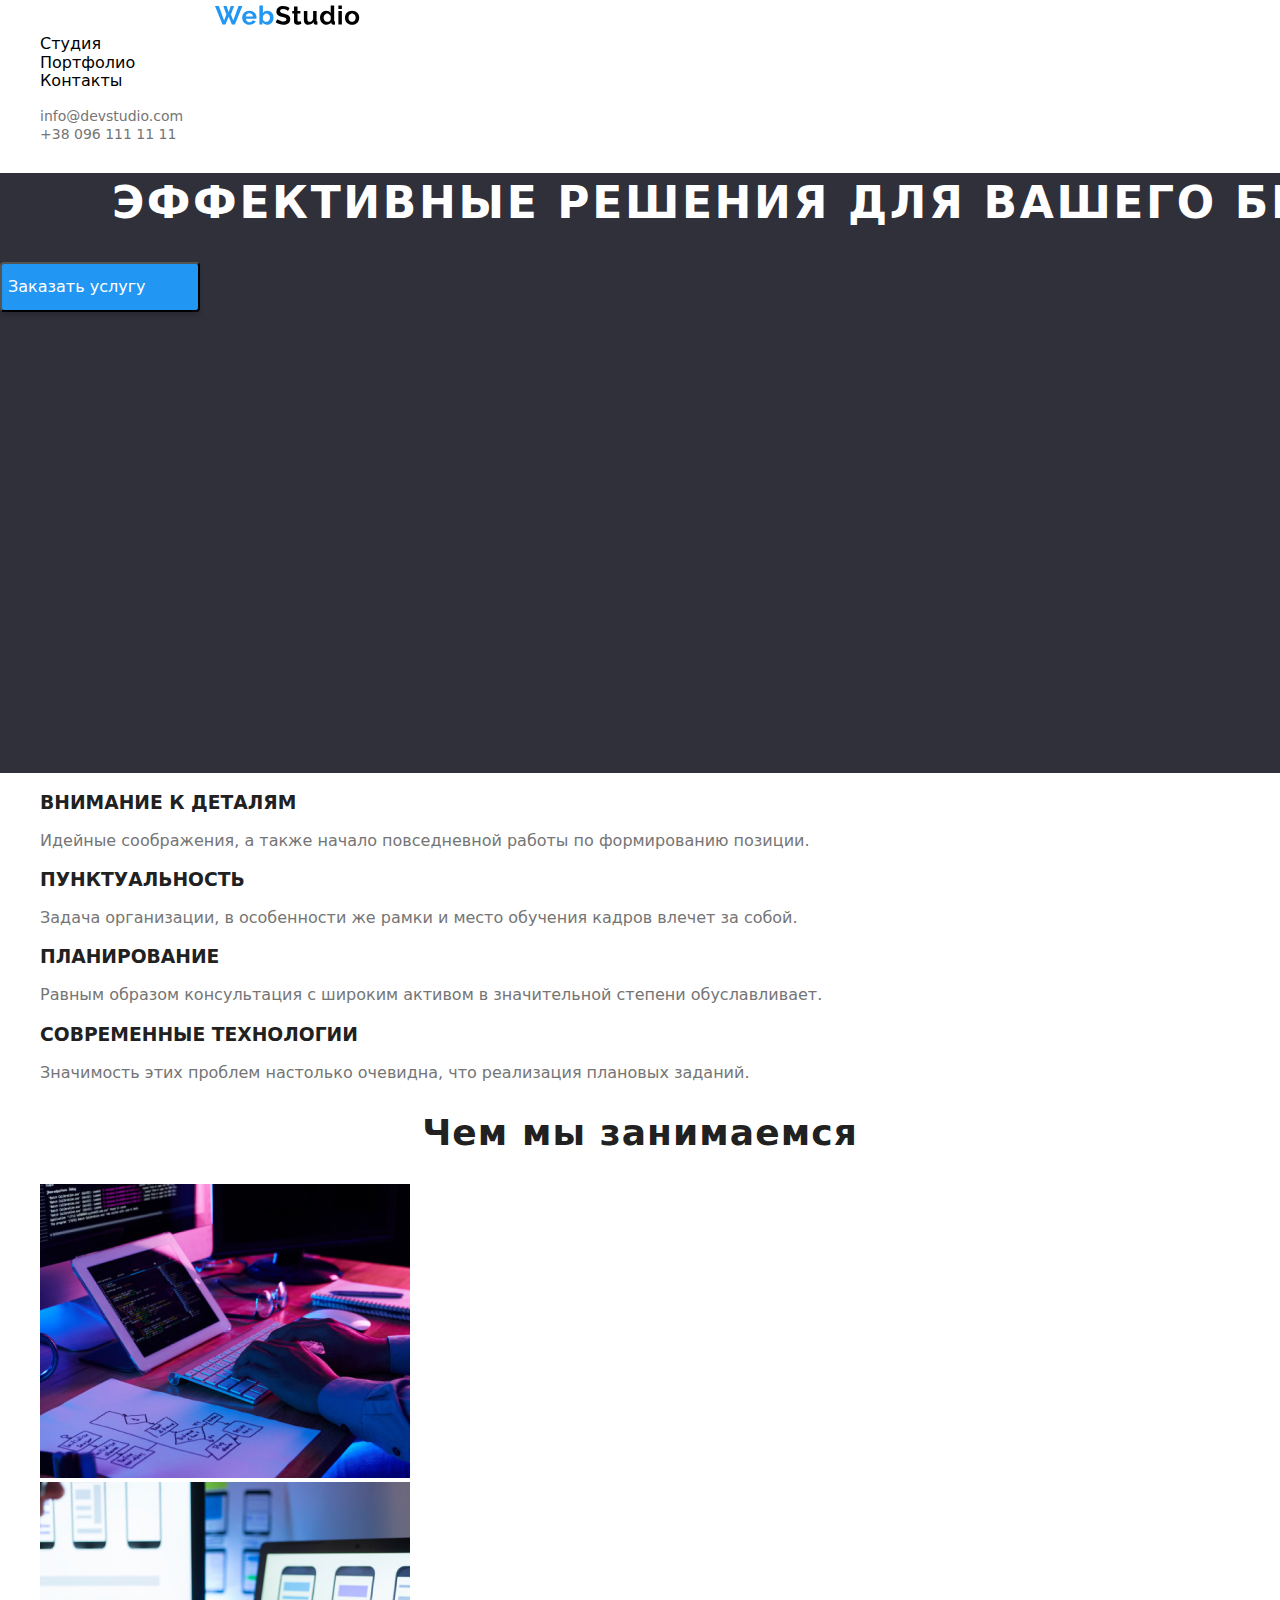
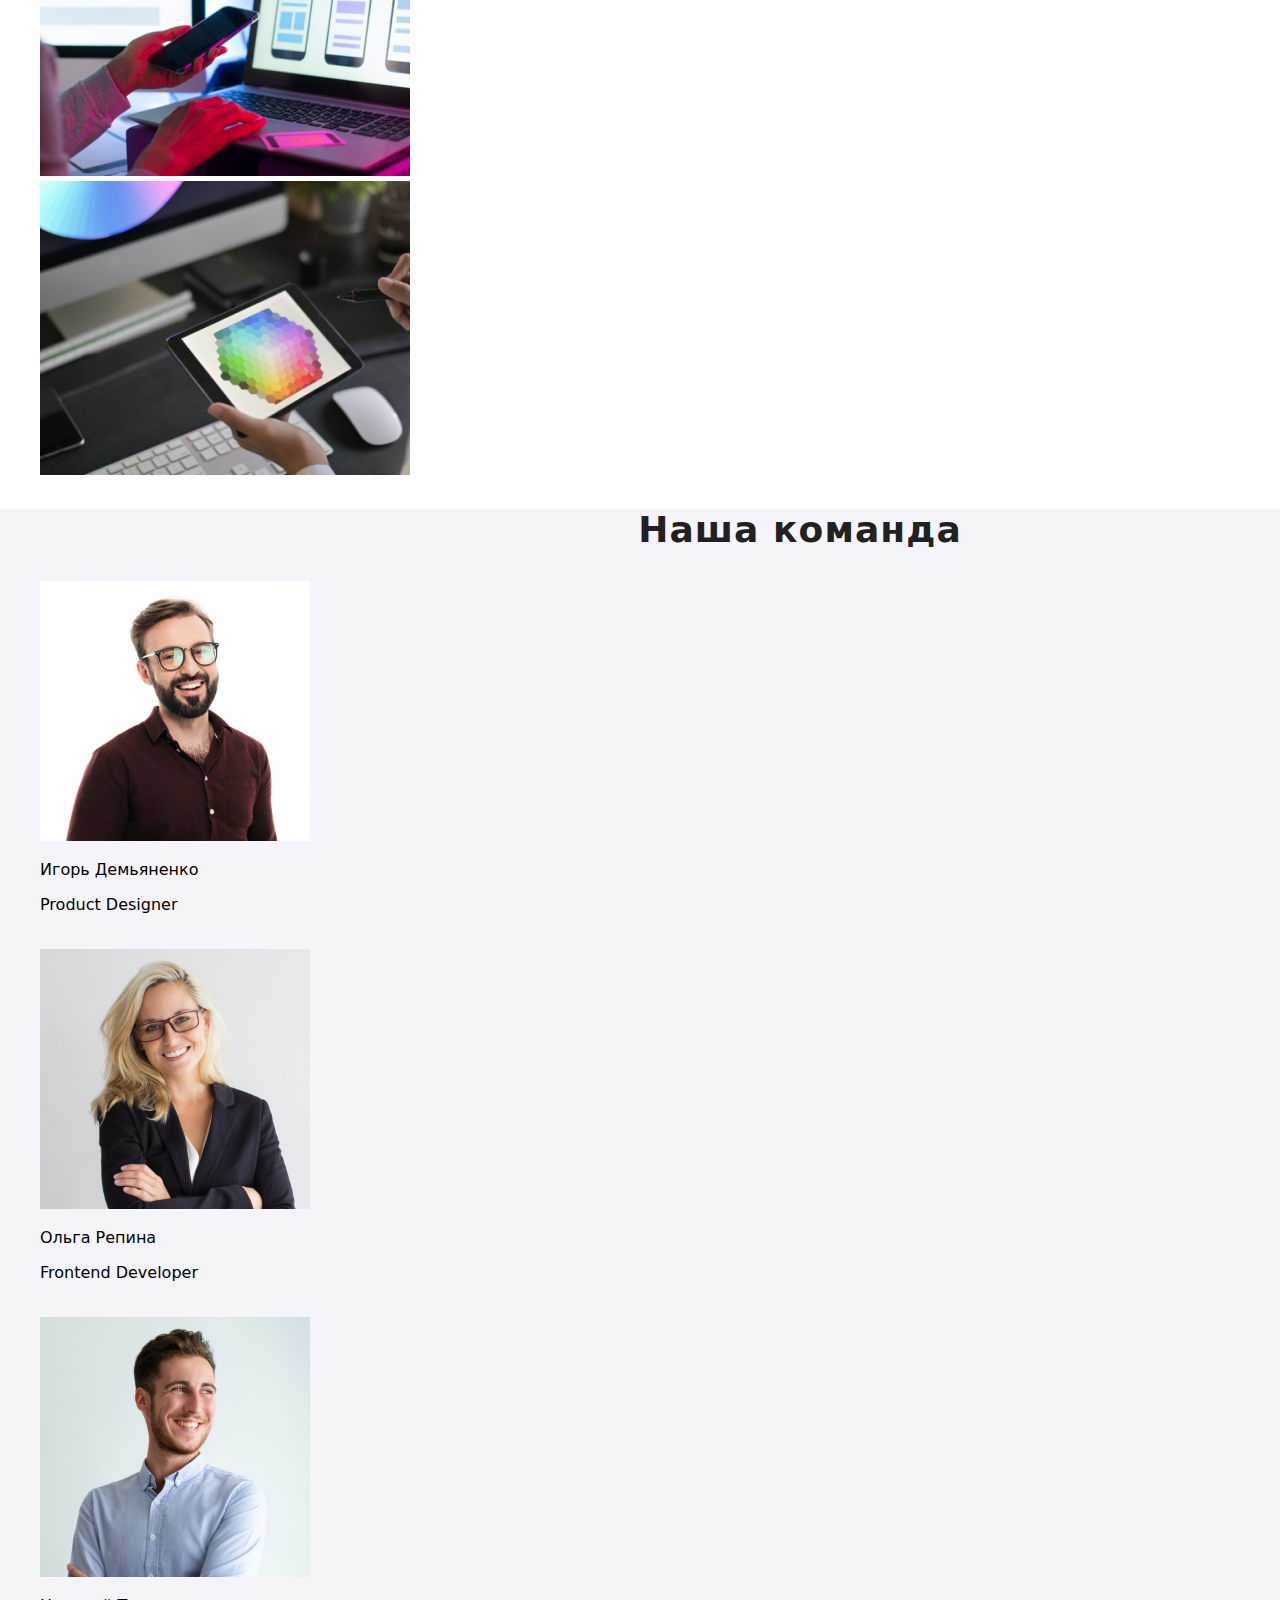
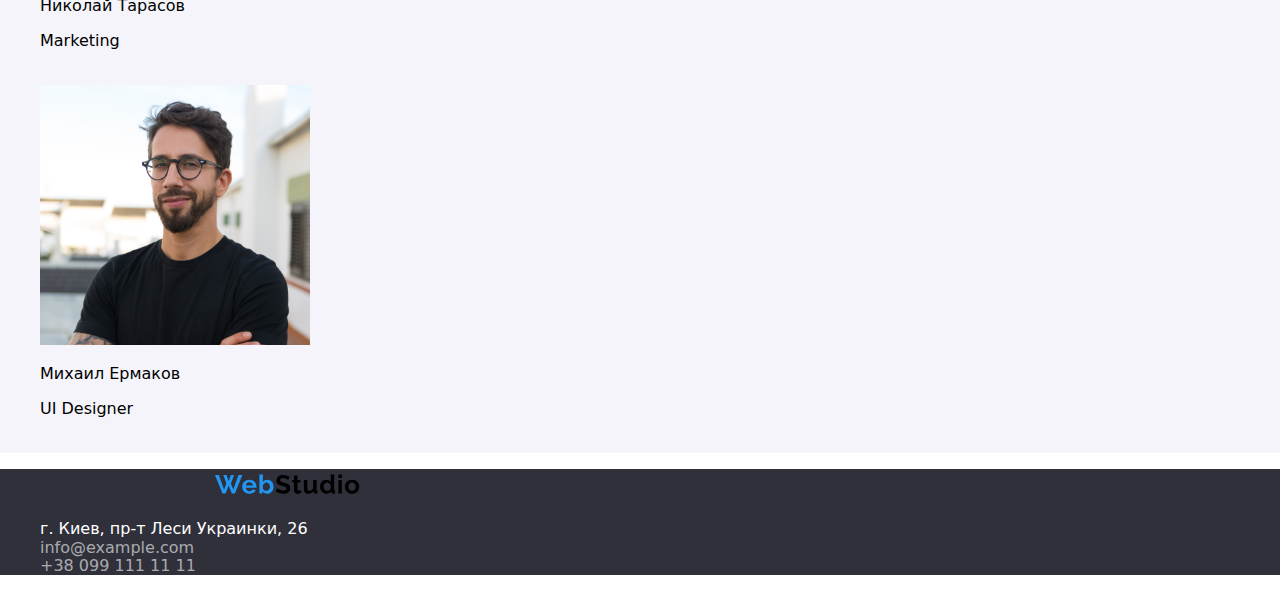
==== index.html @ 0a695cb0 "Add files via upload" ====
<!DOCTYPE html>
<html lang="ru">
  <head>
    <meta charset="UTF-8" />
    <meta name="viewport" content="width=device-width, initial-scale=1.0" />
    <title>Studio</title>
    <link
      rel="stylesheet"
      href="https://cdnjs.cloudflare.com/ajax/libs/modern-normalize/0.7.0/modern-normalize.min.css"
    />
    <link rel="stylesheet" href="./css/studio.css" />
    <link
      href="https://fonts.googleapis.com/css2?family=Roboto:wght@400;700&display=swap"
      rel="stylesheet"
    />
  </head>
  <body>
    <header class="header-content">
      <nav>
        <a class="company-logo" href="">
          <img
            src="./img/img-studio/WebStudio.svg"
            width="145"
            height="31"
            alt="логотип-WebStudio"
          />
        </a>

        <ul class="nav-link-list">
          <li><a class="nav-link" href="./index.html"> Студия</a></li>
          <li><a class="nav-link" href="./portfolio.html"> Портфолио</a></li>
          <li><a class="nav-link" href="">Контакты</a></li>
        </ul>
      </nav>

      <ul>
        <li>
          <a class="contact-link" href="mailto:info@devstudio.com">
            info@devstudio.com</a
          >
        </li>
        <li>
          <a class="contact-link" href="tel:+380961111111">+38 096 111 11 11</a>
        </li>
      </ul>
    </header>

    <main class="main-content">
      <section class="section-hero">
        <h1 class="title-hero">Эффективные решения для вашего бизнеса</h1>
        <button class="order-service-button" type="button">
          Заказать услугу
        </button>
      </section>

      <!--Studio strong sides-->
      <section>
        <!--<h2>Сильные стороны</h2>-->
        <ul>
          <li>
            <h3 class="title3">Внимание к деталям</h3>
            <p class="strong-sides-description">
              Идейные соображения, а также начало повседневной работы по
              формированию позиции.
            </p>
          </li>
          <li>
            <h3 class="title3">Пунктуальность</h3>
            <p class="strong-sides-description">
              Задача организации, в особенности же рамки и место обучения кадров
              влечет за собой.
            </p>
          </li>
          <li>
            <h3 class="title3">Планирование</h3>
            <p class="strong-sides-description">
              Равным образом консультация с широким активом в значительной
              степени обуславливает.
            </p>
          </li>
          <li>
            <h3 class="title3">Современные технологии</h3>
            <p class="strong-sides-description">
              Значимость этих проблем настолько очевидна, что реализация
              плановых заданий.
            </p>
          </li>
        </ul>
      </section>
      <h2 class="title2">Чем мы занимаемся</h2>
      <ul>
        <li>
          <img
            src="./img/img-studio/coding.jpg"
            width="370"
            height="294"
            alt="услуги-html/css"
          />
        </li>
        <li>
          <img
            src="./img/img-studio/programming.jpg"
            width="370"
            height="294"
            alt="услуги-програмирования"
          />
        </li>
        <li>
          <img
            src="./img/img-studio/design.jpg"
            width="370"
            height="294"
            alt="услуги-дизайна"
          />
        </li>
      </ul>

      <!--Team info conteiner-->
      <section class="team-list">
        <h2 class="title2">Наша команда</h2>
        <ul>
          <li class="figure-item">
            <img
              src="./img/img-studio/demianenko.jpg"
              width="270"
              height="260"
              alt="demianenko-pic"
            />
            <p>Игорь Демьяненко</p>
            <p>Product Designer</p>
          </li>

          <li class="figure-item">
            <img
              src="./img/img-studio/repina.jpg"
              width="270"
              height="260"
              alt="repina-pic"
            />
            <p>Ольга Репина</p>
            <p>Frontend Developer</p>
          </li>

          <li class="figure-item">
            <img
              src="./img/img-studio/tarasov.jpg"
              width="270"
              height="260"
              alt="tarasov-pic"
            />
            <p>Николай Тарасов</p>
            <p>Marketing</p>
          </li>

          <li class="figure-item">
            <img
              src="./img/img-studio/iermakov.jpg"
              width="270"
              height="260"
              alt="iermakov-pic"
            />
            <p>Михаил Ермаков</p>
            <p>UI Designer</p>
          </li>
        </ul>
      </section>
    </main>

    <footer class="footer">
      <a class="company-logo" href="">
        <img
          src="./img/img-studio/WebStudio.svg"
          width="145"
          height="31"
          alt="логотип-WebStudio"
        />
      </a>
      <ul>
        <li class="adress-info-footer">г. Киев, пр-т Леси Украинки, 26</li>
        <li class="contacts-footer">info@example.com</li>
        <li class="contacts-footer">+38 099 111 11 11</li>
      </ul>
    </footer>
  </body>
</html>
---- css/studio.css ----
.body {
  font-family: "Roboto", sans-serif;
  font-size: 14px;
  font-weight: normal;
  background-color: #e5e5e5;
}
ul {
  list-style: none;
}

.header-content {
  background-color: #ffffff;
  width: 1600px;
}

.company-logo {
  margin-top: 24px;
  margin-bottom: 25px;
  margin-left: 215px;
  margin-right: 1240px;
}

.nav-link-list {
  margin: 0;
}
.nav-link {
  color: black;
  text-decoration: none;
}

.nav-link:hover,
.nav-link:focus {
  color: rgb(0, 119, 255);
}

.contact-link {
  color: #757575;
  font-size: 14px;
  text-decoration: none;
}

.contact-link:hover,
.contact-link:focus {
  color: rgb(0, 119, 255);
}

.main-content {
  background-color: #ffffff;
}

.title-hero {
  font-style: normal;
  font-weight: 900;
  font-size: 44px;
  line-height: 60px;
  text-align: center;
  vertical-align: middle;
  letter-spacing: 0.06em;
  text-transform: uppercase;
  color: #ffffff;
}

.section-hero {
  background-color: #2f303a;
  width: 1600px;
  height: 600px;
}

.order-service-button {
  width: 200px;
  height: 50px;
  left: 700px;
  top: 433px;
  color: white;
  display: flex;
  align-items: center;
  text-align: center;
  background-color: #2196f3;
  box-shadow: 0px 4px 4px rgba(0, 0, 0, 0.15);
  border-radius: 4px;
}

.order-service-button:hover {
  width: 200px;
  height: 50px;
  left: 700px;
  top: 433px;
  color: white;
  display: flex;
  align-items: center;
  text-align: center;
  background-color: #188ce8;
  box-shadow: 0px 4px 4px rgba(0, 0, 0, 0.15);
  border-radius: 4px;
}

.title2 {
  font-weight: bold;
  font-size: 36px;
  line-height: 42px;
  text-align: center;
  letter-spacing: 0.03em;
  color: #212121;
}

.title3 {
  font-weight: bold;
  text-transform: uppercase;
  color: #212121;
}

.strong-sides-description {
  color: #757575;
}
.team-list {
  background-color: #f5f4fa;
  width: 1600px;
}

.figure-item {
  width: 270px;
  height: 368px;
}

.footer {
  background-color: #2f303a;
  width: 1600px;
}

.adress-info-footer {
  color: white;
}
.contacts-footer {
  color: rgba(255, 255, 255, 0.6);
}
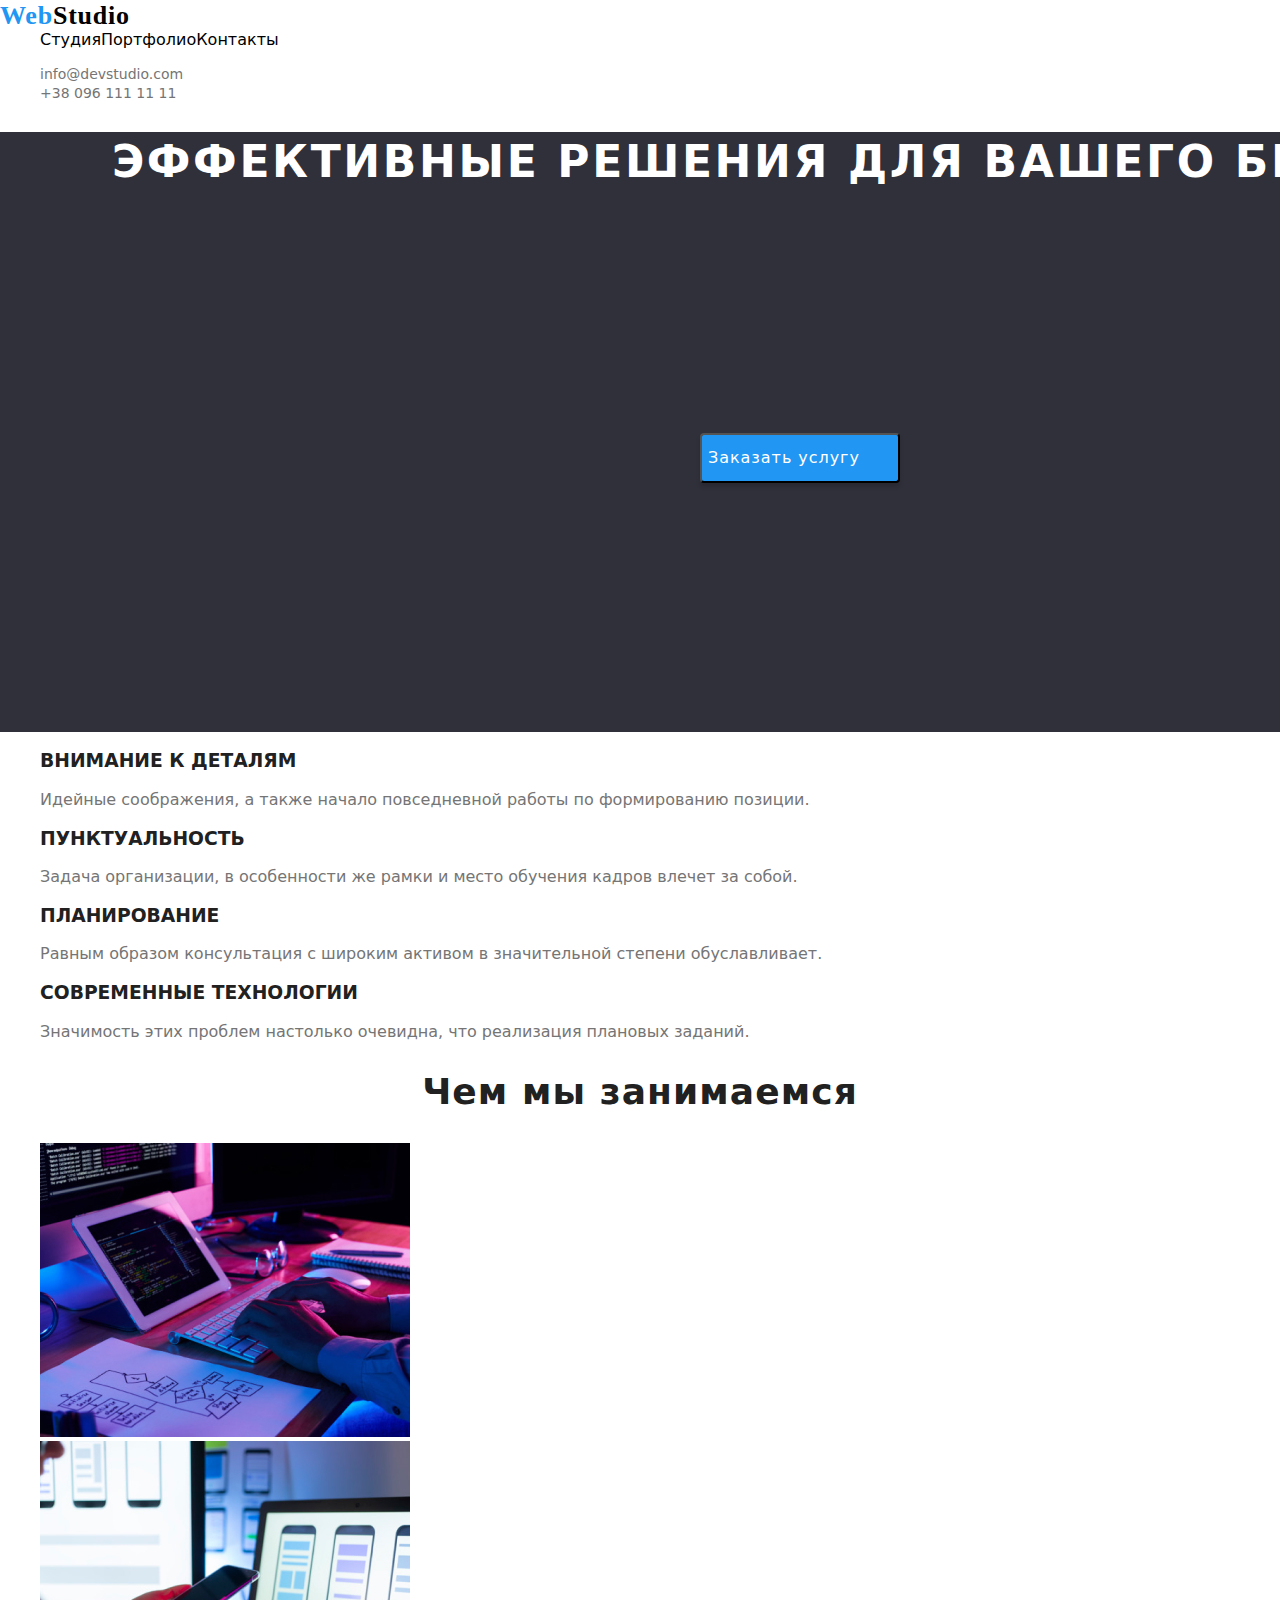
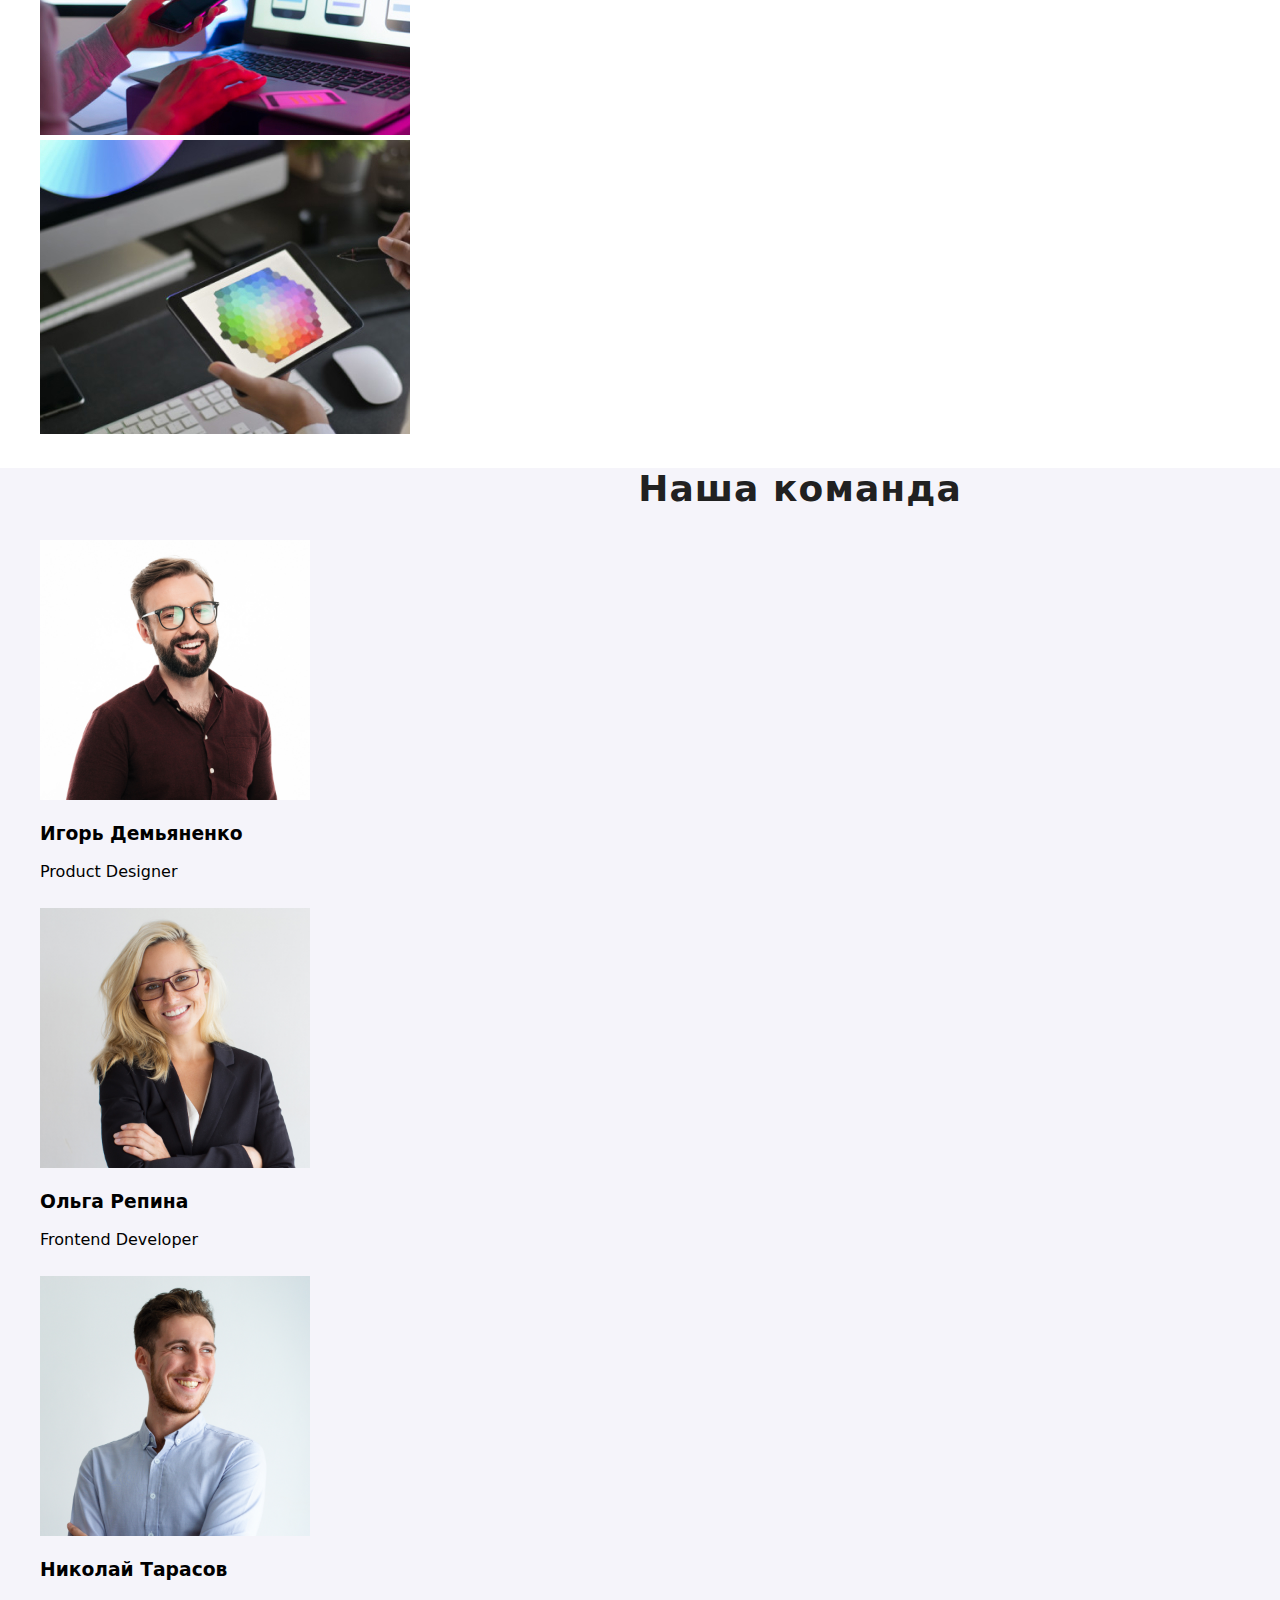
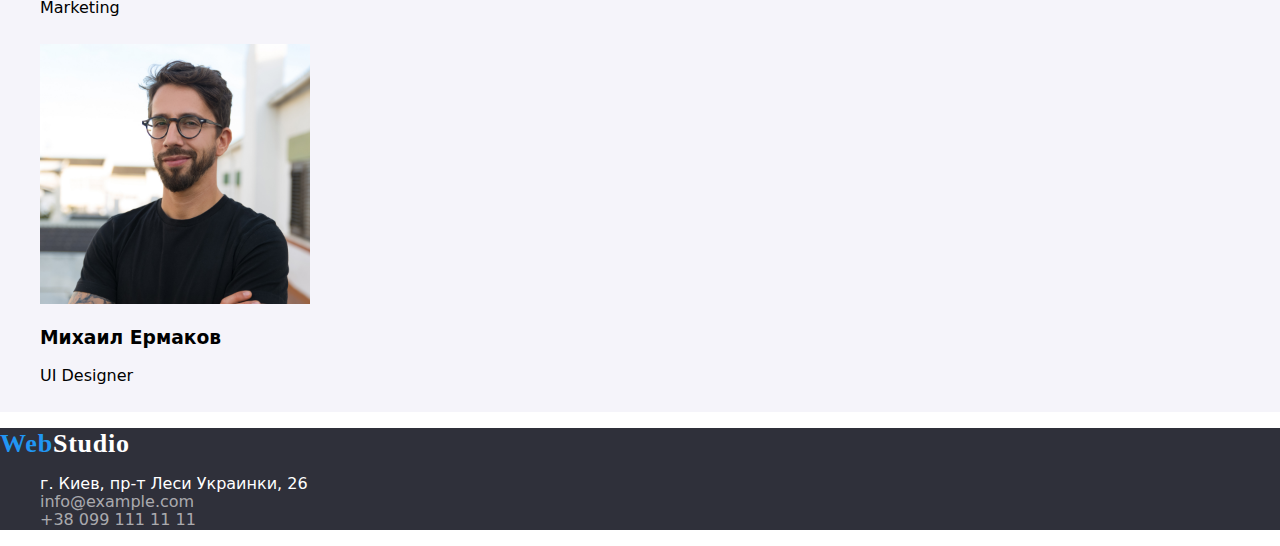
==== commit 613c4cf1: "Add files via upload" ====
--- a/index.html
+++ b/index.html
@@ -17,13 +17,8 @@
   <body>
     <header class="header-content">
       <nav>
-        <a class="company-logo" href="">
-          <img
-            src="./img/img-studio/WebStudio.svg"
-            width="145"
-            height="31"
-            alt="логотип-WebStudio"
-          />
+        <a class="company-logo" href=""
+          ><span class="logo-web">Web</span>Studio
         </a>
 
         <ul class="nav-link-list">
@@ -58,28 +53,28 @@
         <!--<h2>Сильные стороны</h2>-->
         <ul>
           <li>
-            <h3 class="title3">Внимание к деталям</h3>
+            <h3 class="string-sides">Внимание к деталям</h3>
             <p class="strong-sides-description">
               Идейные соображения, а также начало повседневной работы по
               формированию позиции.
             </p>
           </li>
           <li>
-            <h3 class="title3">Пунктуальность</h3>
+            <h3 class="string-sides">Пунктуальность</h3>
             <p class="strong-sides-description">
               Задача организации, в особенности же рамки и место обучения кадров
               влечет за собой.
             </p>
           </li>
           <li>
-            <h3 class="title3">Планирование</h3>
+            <h3 class="string-sides">Планирование</h3>
             <p class="strong-sides-description">
               Равным образом консультация с широким активом в значительной
               степени обуславливает.
             </p>
           </li>
           <li>
-            <h3 class="title3">Современные технологии</h3>
+            <h3 class="string-sides">Современные технологии</h3>
             <p class="strong-sides-description">
               Значимость этих проблем настолько очевидна, что реализация
               плановых заданий.
@@ -93,7 +88,6 @@
           <img
             src="./img/img-studio/coding.jpg"
             width="370"
-            height="294"
             alt="услуги-html/css"
           />
         </li>
@@ -101,7 +95,6 @@
           <img
             src="./img/img-studio/programming.jpg"
             width="370"
-            height="294"
             alt="услуги-програмирования"
           />
         </li>
@@ -109,7 +102,6 @@
           <img
             src="./img/img-studio/design.jpg"
             width="370"
-            height="294"
             alt="услуги-дизайна"
           />
         </li>
@@ -123,10 +115,9 @@
             <img
               src="./img/img-studio/demianenko.jpg"
               width="270"
-              height="260"
               alt="demianenko-pic"
             />
-            <p>Игорь Демьяненко</p>
+            <h3>Игорь Демьяненко</h3>
             <p>Product Designer</p>
           </li>
 
@@ -134,10 +125,9 @@
             <img
               src="./img/img-studio/repina.jpg"
               width="270"
-              height="260"
               alt="repina-pic"
             />
-            <p>Ольга Репина</p>
+            <h3>Ольга Репина</h3>
             <p>Frontend Developer</p>
           </li>
 
@@ -145,10 +135,9 @@
             <img
               src="./img/img-studio/tarasov.jpg"
               width="270"
-              height="260"
               alt="tarasov-pic"
             />
-            <p>Николай Тарасов</p>
+            <h3>Николай Тарасов</h3>
             <p>Marketing</p>
           </li>
 
@@ -156,10 +145,9 @@
             <img
               src="./img/img-studio/iermakov.jpg"
               width="270"
-              height="260"
               alt="iermakov-pic"
             />
-            <p>Михаил Ермаков</p>
+            <h3>Михаил Ермаков</h3>
             <p>UI Designer</p>
           </li>
         </ul>
@@ -168,12 +156,8 @@
 
     <footer class="footer">
       <a class="company-logo" href="">
-        <img
-          src="./img/img-studio/WebStudio.svg"
-          width="145"
-          height="31"
-          alt="логотип-WebStudio"
-        />
+        <span class="logo-web">Web</span
+        ><span class="logo-studio-footer">Studio</span>
       </a>
       <ul>
         <li class="adress-info-footer">г. Киев, пр-т Леси Украинки, 26</li>
--- a/css/studio.css
+++ b/css/studio.css
@@ -2,11 +2,18 @@
   font-family: "Roboto", sans-serif;
   font-size: 14px;
   font-weight: normal;
+  font-style: normal;
+  color: #000000;
   background-color: #e5e5e5;
 }
 ul {
   list-style: none;
 }
+
+/* .link {
+  color: #000000;
+  text-decoration: none;
+} */
 
 .header-content {
   background-color: #ffffff;
@@ -14,16 +21,36 @@
 }
 
 .company-logo {
-  margin-top: 24px;
-  margin-bottom: 25px;
-  margin-left: 215px;
-  margin-right: 1240px;
+  width: 145px;
+  height: 31px;
+  left: 215px;
+  top: 24px;
+  text-decoration: none;
+  color: #000000;
+  font-family: Raleway;
+  font-style: normal;
+  font-weight: bold;
+  font-size: 26px;
+  line-height: 31px;
+  letter-spacing: 0.03em;
+}
+
+.logo-web {
+  color: #2196f3;
 }
 
 .nav-link-list {
   margin: 0;
+  display: flex;
+  align-items: center;
 }
+
 .nav-link {
+  text-decoration: none;
+  color: #000000;
+}
+
+.contact-link {
   color: black;
   text-decoration: none;
 }
@@ -31,6 +58,7 @@
 .nav-link:hover,
 .nav-link:focus {
   color: rgb(0, 119, 255);
+  text-shadow: 0px 4px 4px rgba(0, 0, 0, 0.25);
 }
 
 .contact-link {
@@ -67,20 +95,23 @@
 }
 
 .order-service-button {
+  position: absolute;
+  display: flex;
   width: 200px;
   height: 50px;
   left: 700px;
   top: 433px;
   color: white;
-  display: flex;
   align-items: center;
   text-align: center;
+  letter-spacing: 0.06em;
   background-color: #2196f3;
   box-shadow: 0px 4px 4px rgba(0, 0, 0, 0.15);
   border-radius: 4px;
 }
 
-.order-service-button:hover {
+/* .order-service-button:hover,
+.order-service-button:focus {
   width: 200px;
   height: 50px;
   left: 700px;
@@ -92,7 +123,7 @@
   background-color: #188ce8;
   box-shadow: 0px 4px 4px rgba(0, 0, 0, 0.15);
   border-radius: 4px;
-}
+} */
 
 .title2 {
   font-weight: bold;
@@ -103,7 +134,7 @@
   color: #212121;
 }
 
-.title3 {
+.string-sides {
   font-weight: bold;
   text-transform: uppercase;
   color: #212121;
@@ -127,6 +158,10 @@
   width: 1600px;
 }
 
+.logo-studio-footer {
+  color: #ffffff;
+}
+
 .adress-info-footer {
   color: white;
 }
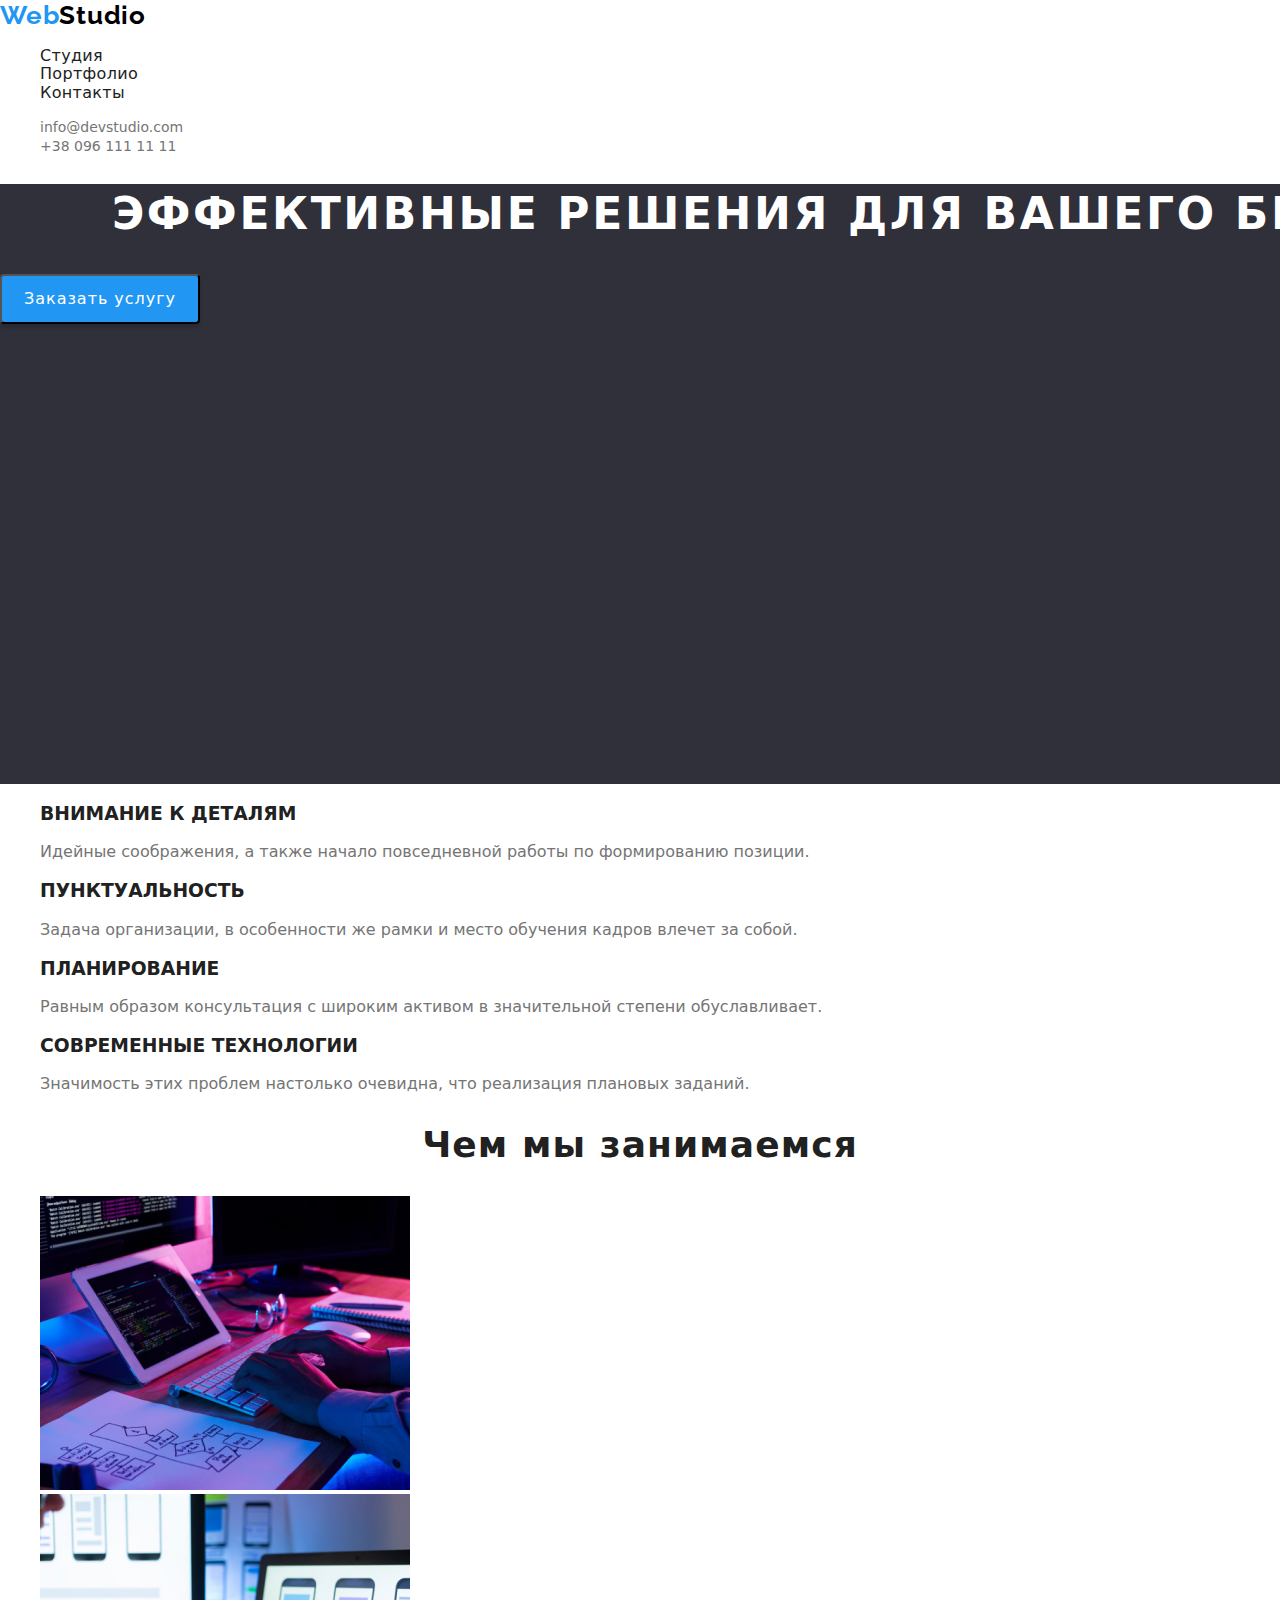
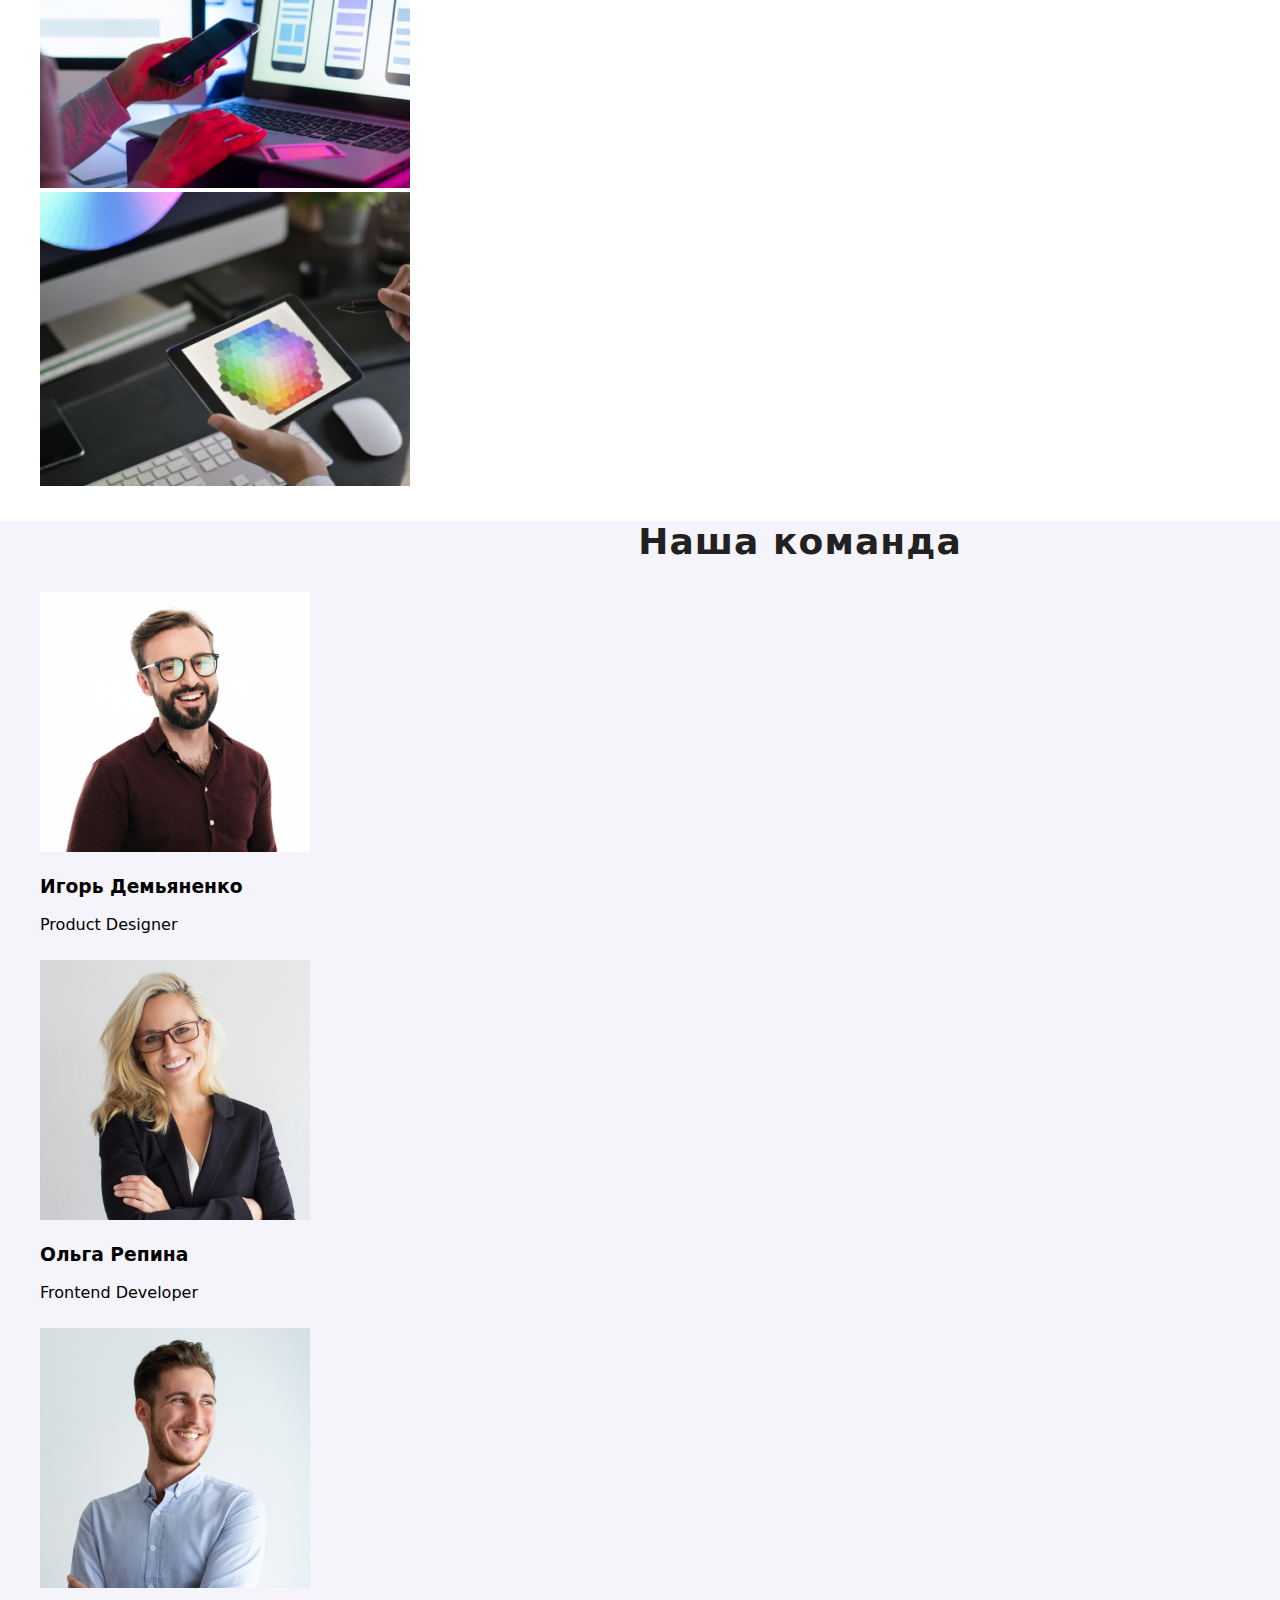
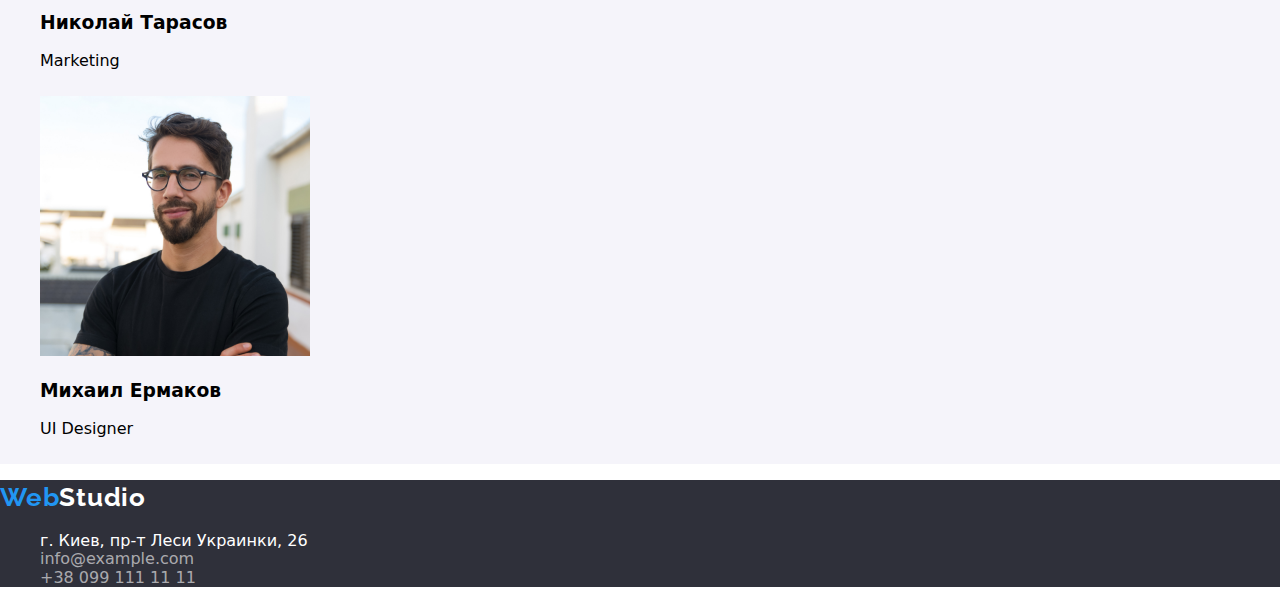
==== commit 17901966: "Add files via upload" ====
--- a/index.html
+++ b/index.html
@@ -8,9 +8,13 @@
       rel="stylesheet"
       href="https://cdnjs.cloudflare.com/ajax/libs/modern-normalize/0.7.0/modern-normalize.min.css"
     />
-    <link rel="stylesheet" href="./css/studio.css" />
+    <link rel="stylesheet" href="./css/styles.css" />
     <link
       href="https://fonts.googleapis.com/css2?family=Roboto:wght@400;700&display=swap"
+      rel="stylesheet"
+    />
+    <link
+      href="https://fonts.googleapis.com/css2?family=Raleway:wght@600&display=swap"
       rel="stylesheet"
     />
   </head>
@@ -53,28 +57,28 @@
         <!--<h2>Сильные стороны</h2>-->
         <ul>
           <li>
-            <h3 class="string-sides">Внимание к деталям</h3>
+            <h3 class="strong-sides">Внимание к деталям</h3>
             <p class="strong-sides-description">
               Идейные соображения, а также начало повседневной работы по
               формированию позиции.
             </p>
           </li>
           <li>
-            <h3 class="string-sides">Пунктуальность</h3>
+            <h3 class="strong-sides">Пунктуальность</h3>
             <p class="strong-sides-description">
               Задача организации, в особенности же рамки и место обучения кадров
               влечет за собой.
             </p>
           </li>
           <li>
-            <h3 class="string-sides">Планирование</h3>
+            <h3 class="strong-sides">Планирование</h3>
             <p class="strong-sides-description">
               Равным образом консультация с широким активом в значительной
               степени обуславливает.
             </p>
           </li>
           <li>
-            <h3 class="string-sides">Современные технологии</h3>
+            <h3 class="strong-sides">Современные технологии</h3>
             <p class="strong-sides-description">
               Значимость этих проблем настолько очевидна, что реализация
               плановых заданий.
@@ -82,7 +86,7 @@
           </li>
         </ul>
       </section>
-      <h2 class="title2">Чем мы занимаемся</h2>
+      <h2 class="title-company-features">Чем мы занимаемся</h2>
       <ul>
         <li>
           <img
@@ -109,7 +113,7 @@
 
       <!--Team info conteiner-->
       <section class="team-list">
-        <h2 class="title2">Наша команда</h2>
+        <h2 class="title-company-features">Наша команда</h2>
         <ul>
           <li class="figure-item">
             <img
--- a/css/styles.css
+++ b/css/styles.css
@@ -0,0 +1,298 @@
+:root {
+  --main-text-color: #212121;
+  --secondary-text-color: #757575;
+  --white-text-color: #ffffff;
+  --accent-color: #2196f3;
+  --rare-text-color: #000000;
+  --footer-text-color: rgba(255, 255, 255, 0.6);
+  --text-shadow-color: rgba(0, 0, 0, 0.25);
+  --box-shadow-color: rgba(0, 0, 0, 0.15);
+  --link-accent-color: rgb(0, 119, 255);
+  --main-background-color: #ffffff;
+  --secondary-background-color: #f5f4fa;
+  --accent-background-color: #188ce8;
+  --footer-background-color: #2f303a;
+}
+.body {
+  font-family: "Roboto", sans-serif;
+  font-size: 14px;
+  font-style: normal;
+  font-weight: normal;
+  color: var(--main-text-color);
+  background-color: var(--main-background-color);
+}
+
+ul {
+  list-style: none;
+}
+
+/* .link {
+  color: #000000;
+  text-decoration: none;
+} */
+
+.header-content {
+  background-color: #ffffff;
+  width: 1600px;
+}
+
+.company-logo {
+  width: 145px;
+  height: 31px;
+  text-decoration: none;
+  color: #000000;
+  font-family: Raleway;
+  font-style: normal;
+  font-weight: bold;
+  font-size: 26px;
+  line-height: 31px;
+  letter-spacing: 0.03em;
+}
+
+.logo-web {
+  color: #2196f3;
+}
+
+.nav-link-list {
+  align-items: center;
+}
+
+.nav-link {
+  text-decoration: none;
+  color: var(--main-text-color);
+  width: 68px;
+  height: 16px;
+  font-weight: 500;
+  line-height: 16px;
+  letter-spacing: 0.02em;
+}
+
+.contact-link {
+  color: black;
+  text-decoration: none;
+}
+
+.nav-link:hover,
+.nav-link:focus {
+  color: rgb(0, 119, 255);
+  text-shadow: 0px 4px 4px rgba(0, 0, 0, 0.25);
+}
+
+.contact-link {
+  color: #757575;
+  font-size: 14px;
+  text-decoration: none;
+}
+
+.contact-link:hover,
+.contact-link:focus {
+  color: rgb(0, 119, 255);
+}
+
+.main-content {
+  background-color: #ffffff;
+}
+
+.title-hero {
+  font-style: normal;
+  font-weight: 900;
+  font-size: 44px;
+  line-height: 60px;
+  text-align: center;
+  vertical-align: middle;
+  letter-spacing: 0.06em;
+  text-transform: uppercase;
+  color: #ffffff;
+}
+
+.section-hero {
+  background-color: #2f303a;
+  width: 1600px;
+  height: 600px;
+}
+
+.order-service-button {
+  position: absolute;
+  width: 200px;
+  height: 50px;
+  color: white;
+  align-items: center;
+  text-align: center;
+  letter-spacing: 0.06em;
+  background-color: #2196f3;
+  box-shadow: 0px 4px 4px rgba(0, 0, 0, 0.15);
+  border-radius: 4px;
+}
+
+/* .order-service-button:hover,
+.order-service-button:focus {
+  width: 200px;
+  height: 50px;
+  left: 700px;
+  top: 433px;
+  color: white;
+  display: flex;
+  align-items: center;
+  text-align: center;
+  background-color: #188ce8;
+  box-shadow: 0px 4px 4px rgba(0, 0, 0, 0.15);
+  border-radius: 4px;
+} */
+
+.title-company-features {
+  font-weight: bold;
+  font-size: 36px;
+  line-height: 42px;
+  text-align: center;
+  letter-spacing: 0.03em;
+  color: #212121;
+}
+
+.strong-sides {
+  font-weight: bold;
+  text-transform: uppercase;
+  color: #212121;
+}
+
+.strong-sides-description {
+  color: #757575;
+}
+.team-list {
+  background-color: #f5f4fa;
+  width: 1600px;
+}
+
+.figure-item {
+  width: 270px;
+  height: 368px;
+}
+
+.footer {
+  background-color: #2f303a;
+  width: 1600px;
+}
+
+.logo-studio-footer {
+  color: #ffffff;
+}
+
+.adress-info-footer {
+  color: white;
+}
+.contacts-footer {
+  color: rgba(255, 255, 255, 0.6);
+}
+
+ul {
+  list-style: none;
+}
+
+.company-logo {
+  width: 145px;
+  height: 31px;
+  text-decoration: none;
+  color: var(--rare-text-color);
+  font-family: Raleway;
+  font-style: normal;
+  font-weight: bold;
+  font-size: 26px;
+  letter-spacing: 0.03em;
+}
+
+.logo-web {
+  color: var(--accent-color);
+  line-height: 30.5px;
+}
+
+.logo-studio {
+  line-height: 35.5px;
+}
+
+.nav-link-list {
+  align-items: center;
+}
+.nav-link {
+  color: var(--main-text-color);
+  width: 68px;
+  height: 16px;
+  font-weight: 500;
+  line-height: 16px;
+  letter-spacing: 0.02em;
+}
+
+.nav-link:hover,
+.nav-link:focus {
+  color: var(--link-accent-color);
+  text-shadow: 0px 4px 4px var(--text-shadow-color);
+}
+
+.nav-link {
+  text-decoration: none;
+}
+
+.contact-link {
+  color: var(--secondary-text-color);
+  font-size: 14px;
+  font-style: normal;
+  font-weight: 500;
+  text-decoration: none;
+}
+
+.contact-link:hover,
+.contact-link:focus {
+  color: var(--link-accent-color);
+}
+
+.button-list {
+  align-items: center;
+}
+
+.work-buttons {
+  width: 145px;
+  height: 38px;
+  text-align: center;
+  font-weight: 500;
+  font-size: 16px;
+  line-height: 26px;
+  background-color: var(--secondary-background-color);
+  border-radius: 4px;
+  border: 0px;
+}
+
+.work-buttons:hover,
+.work-buttons:focus {
+  width: 145px;
+  height: 38px;
+  color: var(--white-text-color);
+  text-align: center;
+  font-weight: 500;
+  align-items: center;
+  background-color: var(--accent-background-color);
+  box-shadow: 0px 4px 4px var(--box-shadow-color);
+  border-radius: 4px;
+}
+
+.project-link {
+  text-decoration: none;
+  color: var(--main-text-color);
+}
+
+.figure {
+  display: block;
+}
+
+.footer {
+  background-color: var(--footer-background-color);
+}
+
+.logo-studio-footer {
+  color: var(--white-text-color);
+  line-height: 35.5px;
+}
+
+.adress-info-footer {
+  color: var(--white-text-color);
+}
+.contacts-footer {
+  color: var(--footer-text-color);
+}
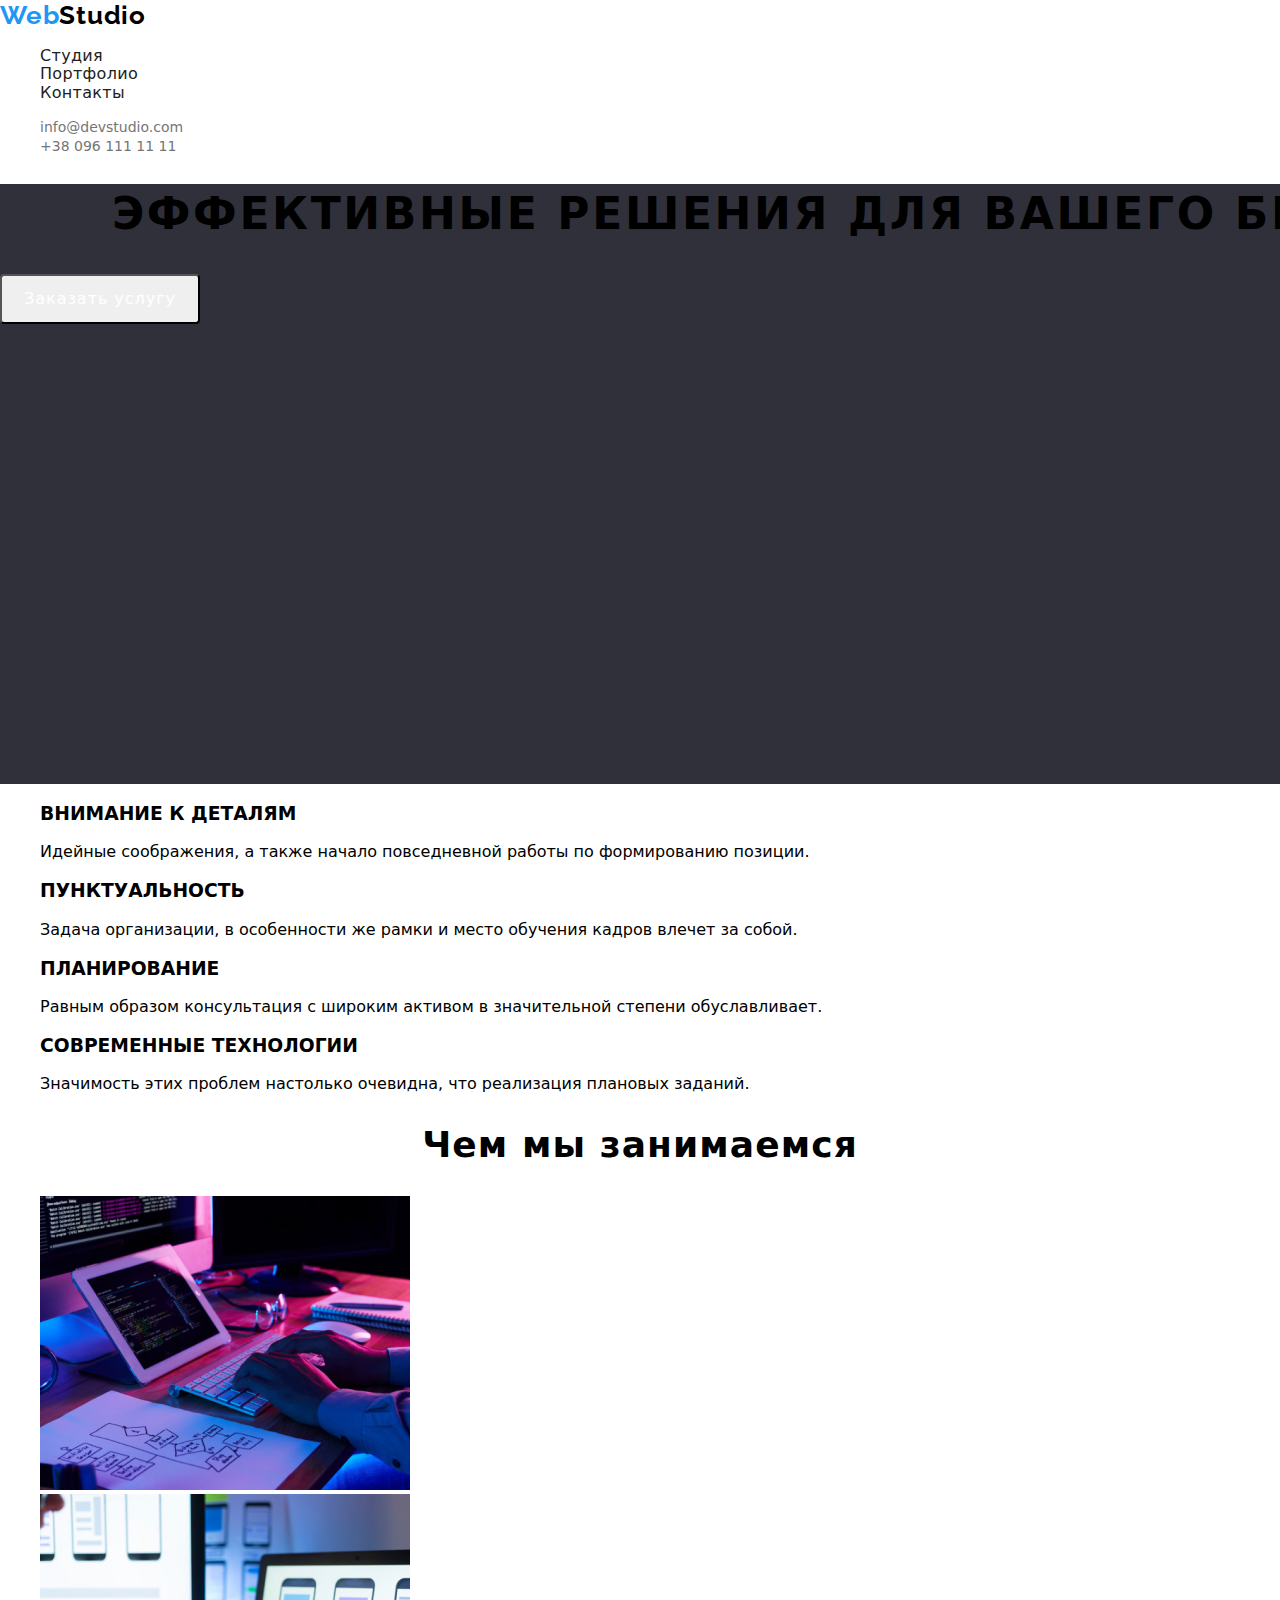
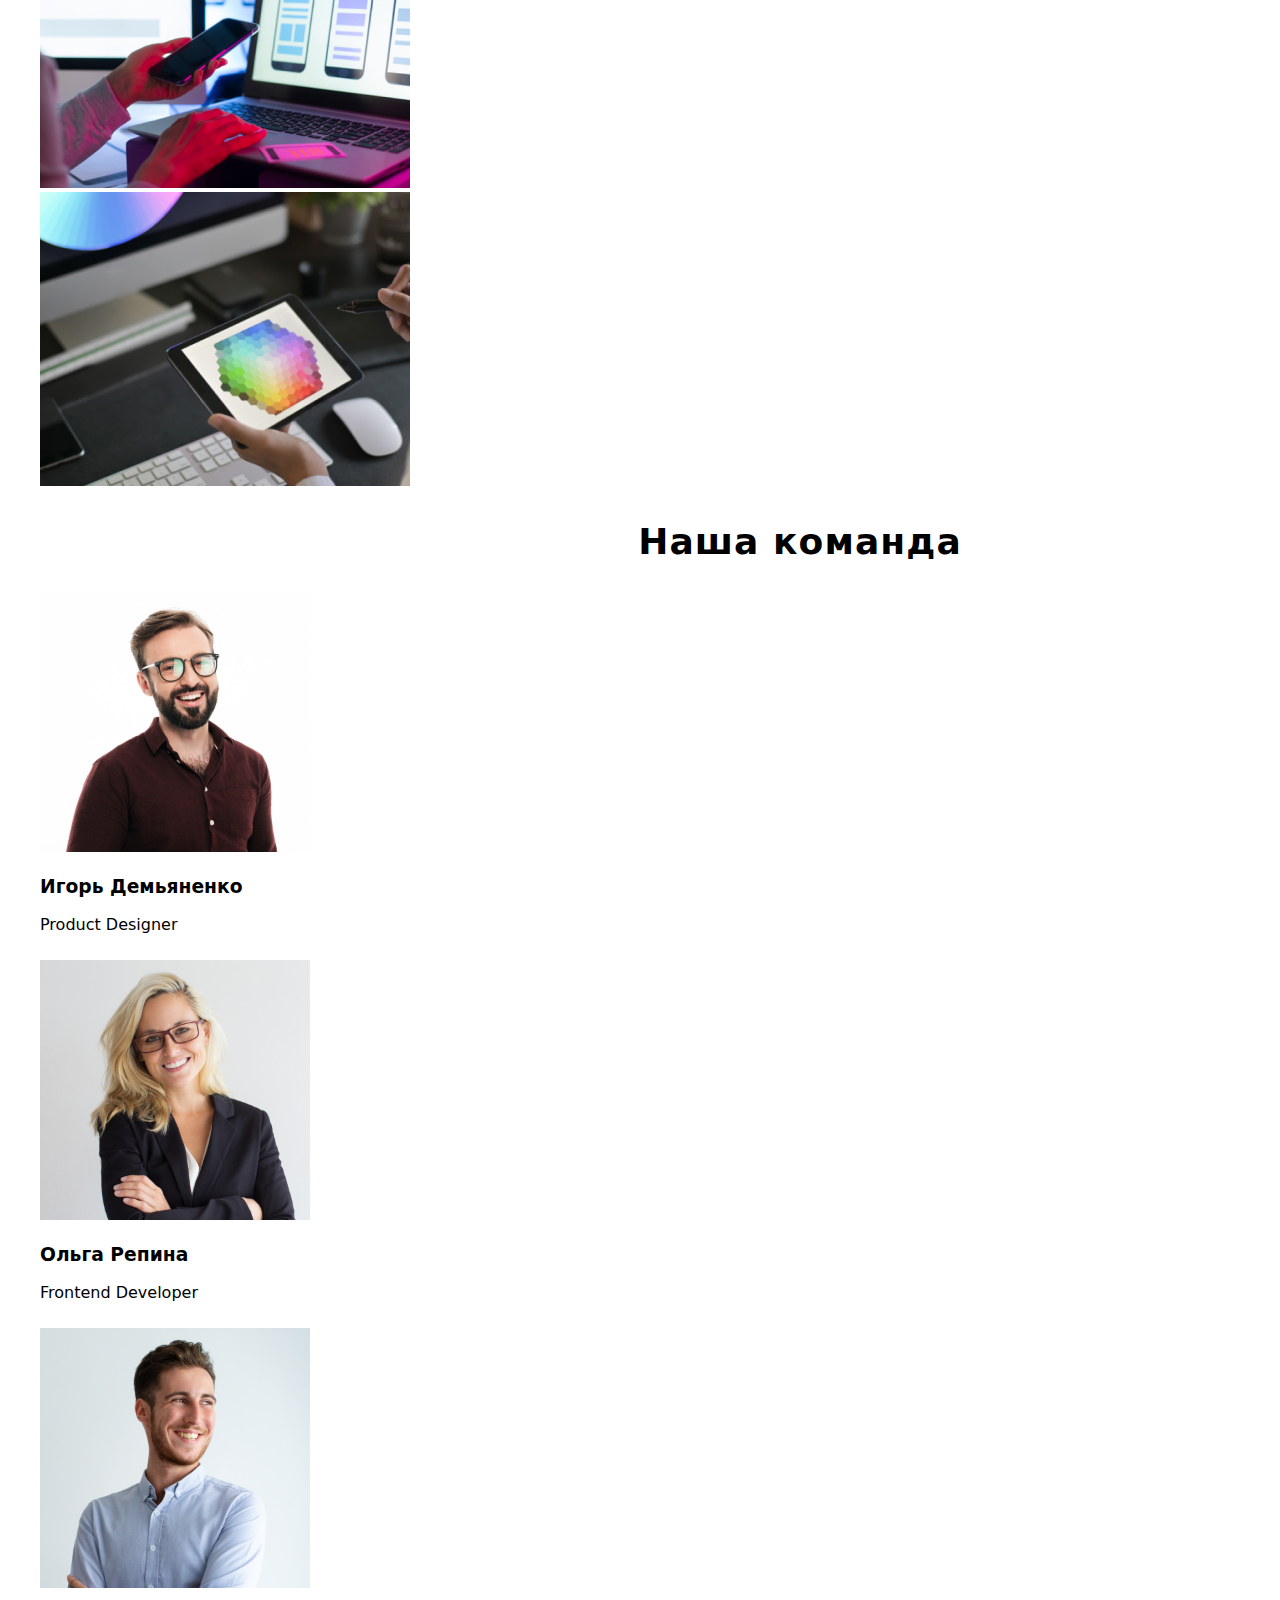
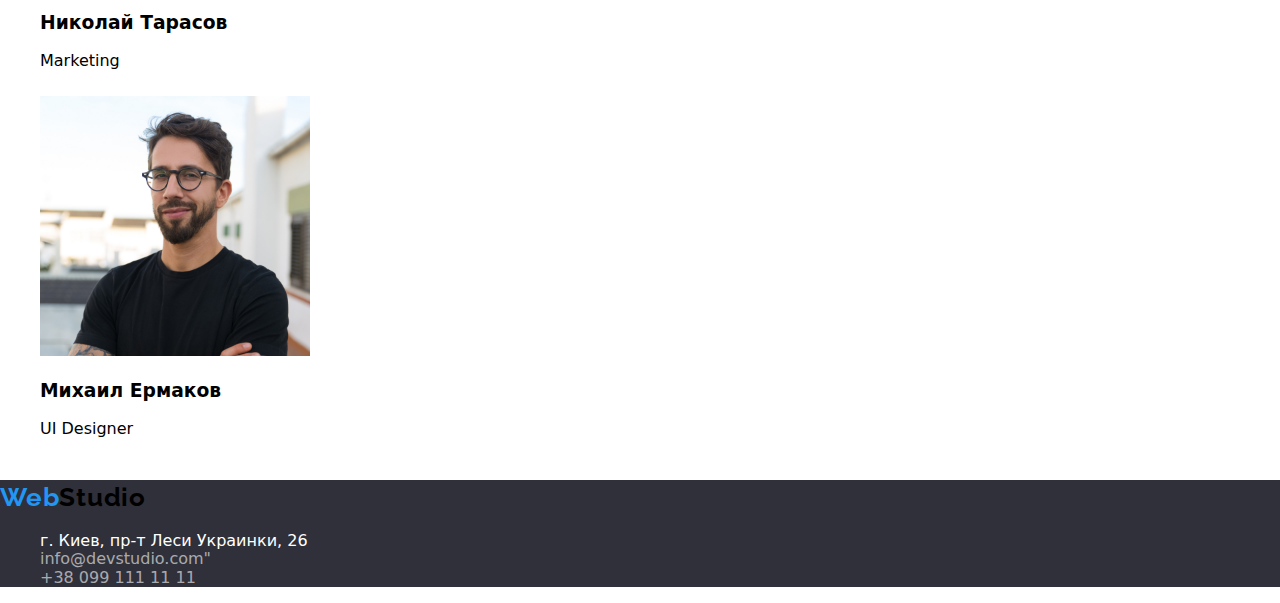
==== commit 82526bdf: "last changes (hope so)" ====
--- a/index.html
+++ b/index.html
@@ -21,7 +21,7 @@
   <body>
     <header class="header-content">
       <nav>
-        <a class="company-logo" href=""
+        <a class="company-logo" href="./index.html"
           ><span class="logo-web">Web</span>Studio
         </a>
 
@@ -47,9 +47,7 @@
     <main class="main-content">
       <section class="section-hero">
         <h1 class="title-hero">Эффективные решения для вашего бизнеса</h1>
-        <button class="order-service-button" type="button">
-          Заказать услугу
-        </button>
+        <button class="btn" type="button">Заказать услугу</button>
       </section>
 
       <!--Studio strong sides-->
@@ -58,28 +56,28 @@
         <ul>
           <li>
             <h3 class="strong-sides">Внимание к деталям</h3>
-            <p class="strong-sides-description">
+            <p class="sides-descr">
               Идейные соображения, а также начало повседневной работы по
               формированию позиции.
             </p>
           </li>
           <li>
             <h3 class="strong-sides">Пунктуальность</h3>
-            <p class="strong-sides-description">
+            <p class="sides-descr">
               Задача организации, в особенности же рамки и место обучения кадров
               влечет за собой.
             </p>
           </li>
           <li>
             <h3 class="strong-sides">Планирование</h3>
-            <p class="strong-sides-description">
+            <p class="sides-descr">
               Равным образом консультация с широким активом в значительной
               степени обуславливает.
             </p>
           </li>
           <li>
             <h3 class="strong-sides">Современные технологии</h3>
-            <p class="strong-sides-description">
+            <p class="sides-descr">
               Значимость этих проблем настолько очевидна, что реализация
               плановых заданий.
             </p>
@@ -115,58 +113,59 @@
       <section class="team-list">
         <h2 class="title-company-features">Наша команда</h2>
         <ul>
-          <li class="figure-item">
+          <li class="staff-item">
             <img
               src="./img/img-studio/demianenko.jpg"
               width="270"
               alt="demianenko-pic"
             />
-            <h3>Игорь Демьяненко</h3>
-            <p>Product Designer</p>
+            <h3 class="staff-info">Игорь Демьяненко</h3>
+            <p class="staff-function">Product Designer</p>
           </li>
 
-          <li class="figure-item">
+          <li class="staff-item">
             <img
               src="./img/img-studio/repina.jpg"
               width="270"
               alt="repina-pic"
             />
-            <h3>Ольга Репина</h3>
-            <p>Frontend Developer</p>
+            <h3 class="staff-info">Ольга Репина</h3>
+            <p class="staff-function">Frontend Developer</p>
           </li>
 
-          <li class="figure-item">
+          <li class="staff-item">
             <img
               src="./img/img-studio/tarasov.jpg"
               width="270"
               alt="tarasov-pic"
             />
-            <h3>Николай Тарасов</h3>
-            <p>Marketing</p>
+            <h3 class="staff-info">Николай Тарасов</h3>
+            <p class="staff-function">Marketing</p>
           </li>
 
-          <li class="figure-item">
+          <li class="staff-item">
             <img
               src="./img/img-studio/iermakov.jpg"
               width="270"
               alt="iermakov-pic"
             />
             <h3>Михаил Ермаков</h3>
-            <p>UI Designer</p>
+            <p class="staff-function">UI Designer</p>
           </li>
         </ul>
       </section>
     </main>
 
     <footer class="footer">
-      <a class="company-logo" href="">
+      <a class="company-logo" href="./index.html">
         <span class="logo-web">Web</span
         ><span class="logo-studio-footer">Studio</span>
       </a>
       <ul>
         <li class="adress-info-footer">г. Киев, пр-т Леси Украинки, 26</li>
-        <li class="contacts-footer">info@example.com</li>
-        <li class="contacts-footer">+38 099 111 11 11</li>
+        <li> <a class="contacts-footer" href="href="mailto:info@devstudio.com">
+            info@devstudio.com"</a></li>
+        <li> <a class="contacts-footer" href="tel:+380961111111"> +38 099 111 11 11</a></li>
       </ul>
     </footer>
   </body>
--- a/css/styles.css
+++ b/css/styles.css
@@ -1,15 +1,14 @@
 :root {
   --main-text-color: #212121;
   --secondary-text-color: #757575;
-  --white-text-color: #ffffff;
+  --white-color: #ffffff;
   --accent-color: #2196f3;
   --rare-text-color: #000000;
   --footer-text-color: rgba(255, 255, 255, 0.6);
   --text-shadow-color: rgba(0, 0, 0, 0.25);
   --box-shadow-color: rgba(0, 0, 0, 0.15);
   --link-accent-color: rgb(0, 119, 255);
-  --main-background-color: #ffffff;
-  --secondary-background-color: #f5f4fa;
+  --light-background-color: #f5f4fa;
   --accent-background-color: #188ce8;
   --footer-background-color: #2f303a;
 }
@@ -27,12 +26,12 @@
 }
 
 /* .link {
-  color: #000000;
+  color: var (--rare-color);
   text-decoration: none;
 } */
 
 .header-content {
-  background-color: #ffffff;
+  background-color: var(var (--white-color));
   width: 1600px;
 }
 
@@ -40,7 +39,7 @@
   width: 145px;
   height: 31px;
   text-decoration: none;
-  color: #000000;
+  color: var (--rare-color);
   font-family: Raleway;
   font-style: normal;
   font-weight: bold;
@@ -50,47 +49,47 @@
 }
 
 .logo-web {
-  color: #2196f3;
-}
-
-.nav-link-list {
-  align-items: center;
-}
+  color: var (--accent-color);
+}
+
+/* .nav-link-list {
+  align-items: center;
+} */
 
 .nav-link {
   text-decoration: none;
   color: var(--main-text-color);
-  width: 68px;
-  height: 16px;
+  /* width: 68px;
+  height: 16px; */
   font-weight: 500;
   line-height: 16px;
   letter-spacing: 0.02em;
 }
 
 .contact-link {
-  color: black;
+  color: var (--rare-text-color);
   text-decoration: none;
 }
 
 .nav-link:hover,
 .nav-link:focus {
-  color: rgb(0, 119, 255);
-  text-shadow: 0px 4px 4px rgba(0, 0, 0, 0.25);
+  color: var (--link-accent-color);
+  text-shadow: 0px 4px 4px var (--footer-shadow-color);
 }
 
 .contact-link {
-  color: #757575;
+  color: var (--secondary-text-color);
   font-size: 14px;
   text-decoration: none;
 }
 
 .contact-link:hover,
 .contact-link:focus {
-  color: rgb(0, 119, 255);
+  color: var (--link-accent-color);
 }
 
 .main-content {
-  background-color: #ffffff;
+  background-color: var(var (--white-color));
 }
 
 .title-hero {
@@ -102,16 +101,16 @@
   vertical-align: middle;
   letter-spacing: 0.06em;
   text-transform: uppercase;
-  color: #ffffff;
+  color: var (--white-color);
 }
 
 .section-hero {
-  background-color: #2f303a;
+  background-color: var(--footer-background-color);
   width: 1600px;
   height: 600px;
 }
 
-.order-service-button {
+.btn {
   position: absolute;
   width: 200px;
   height: 50px;
@@ -119,8 +118,8 @@
   align-items: center;
   text-align: center;
   letter-spacing: 0.06em;
-  background-color: #2196f3;
-  box-shadow: 0px 4px 4px rgba(0, 0, 0, 0.15);
+  background-color: var (--accent-color);
+  box-shadow: 0px 4px 4px var (--box-shadow-color);
   border-radius: 4px;
 }
 
@@ -134,8 +133,8 @@
   display: flex;
   align-items: center;
   text-align: center;
-  background-color: #188ce8;
-  box-shadow: 0px 4px 4px rgba(0, 0, 0, 0.15);
+  background-color:var (--accent-background-color);
+  box-shadow: 0px 4px 4px var (--box-shadow-color);
   border-radius: 4px;
 } */
 
@@ -145,42 +144,42 @@
   line-height: 42px;
   text-align: center;
   letter-spacing: 0.03em;
-  color: #212121;
+  color: var (--main-text-color);
 }
 
 .strong-sides {
   font-weight: bold;
   text-transform: uppercase;
-  color: #212121;
-}
-
-.strong-sides-description {
-  color: #757575;
+  color: var (--main-text-color);
+}
+
+.sides-descr {
+  color: var (--secondary-text-color);
 }
 .team-list {
-  background-color: #f5f4fa;
-  width: 1600px;
-}
-
-.figure-item {
+  background-color: var (--light-background-color);
+  width: 1600px;
+}
+
+.staff-item {
   width: 270px;
   height: 368px;
 }
 
 .footer {
-  background-color: #2f303a;
+  background-color: var(--footer-background-color);
   width: 1600px;
 }
 
 .logo-studio-footer {
-  color: #ffffff;
+  color: var (--white-color);
 }
 
 .adress-info-footer {
   color: white;
 }
 .contacts-footer {
-  color: rgba(255, 255, 255, 0.6);
+  color: var (--footer-text-color);
 }
 
 ul {
@@ -254,7 +253,7 @@
   font-weight: 500;
   font-size: 16px;
   line-height: 26px;
-  background-color: var(--secondary-background-color);
+  background-color: var(--light-background-color);
   border-radius: 4px;
   border: 0px;
 }
@@ -263,7 +262,7 @@
 .work-buttons:focus {
   width: 145px;
   height: 38px;
-  color: var(--white-text-color);
+  color: var(var (--white-color));
   text-align: center;
   font-weight: 500;
   align-items: center;
@@ -286,13 +285,14 @@
 }
 
 .logo-studio-footer {
-  color: var(--white-text-color);
+  color: var(var (--white-color));
   line-height: 35.5px;
 }
 
 .adress-info-footer {
-  color: var(--white-text-color);
+  color: var(var (--white-color));
 }
 .contacts-footer {
   color: var(--footer-text-color);
-}
+  text-decoration: none;
+}
